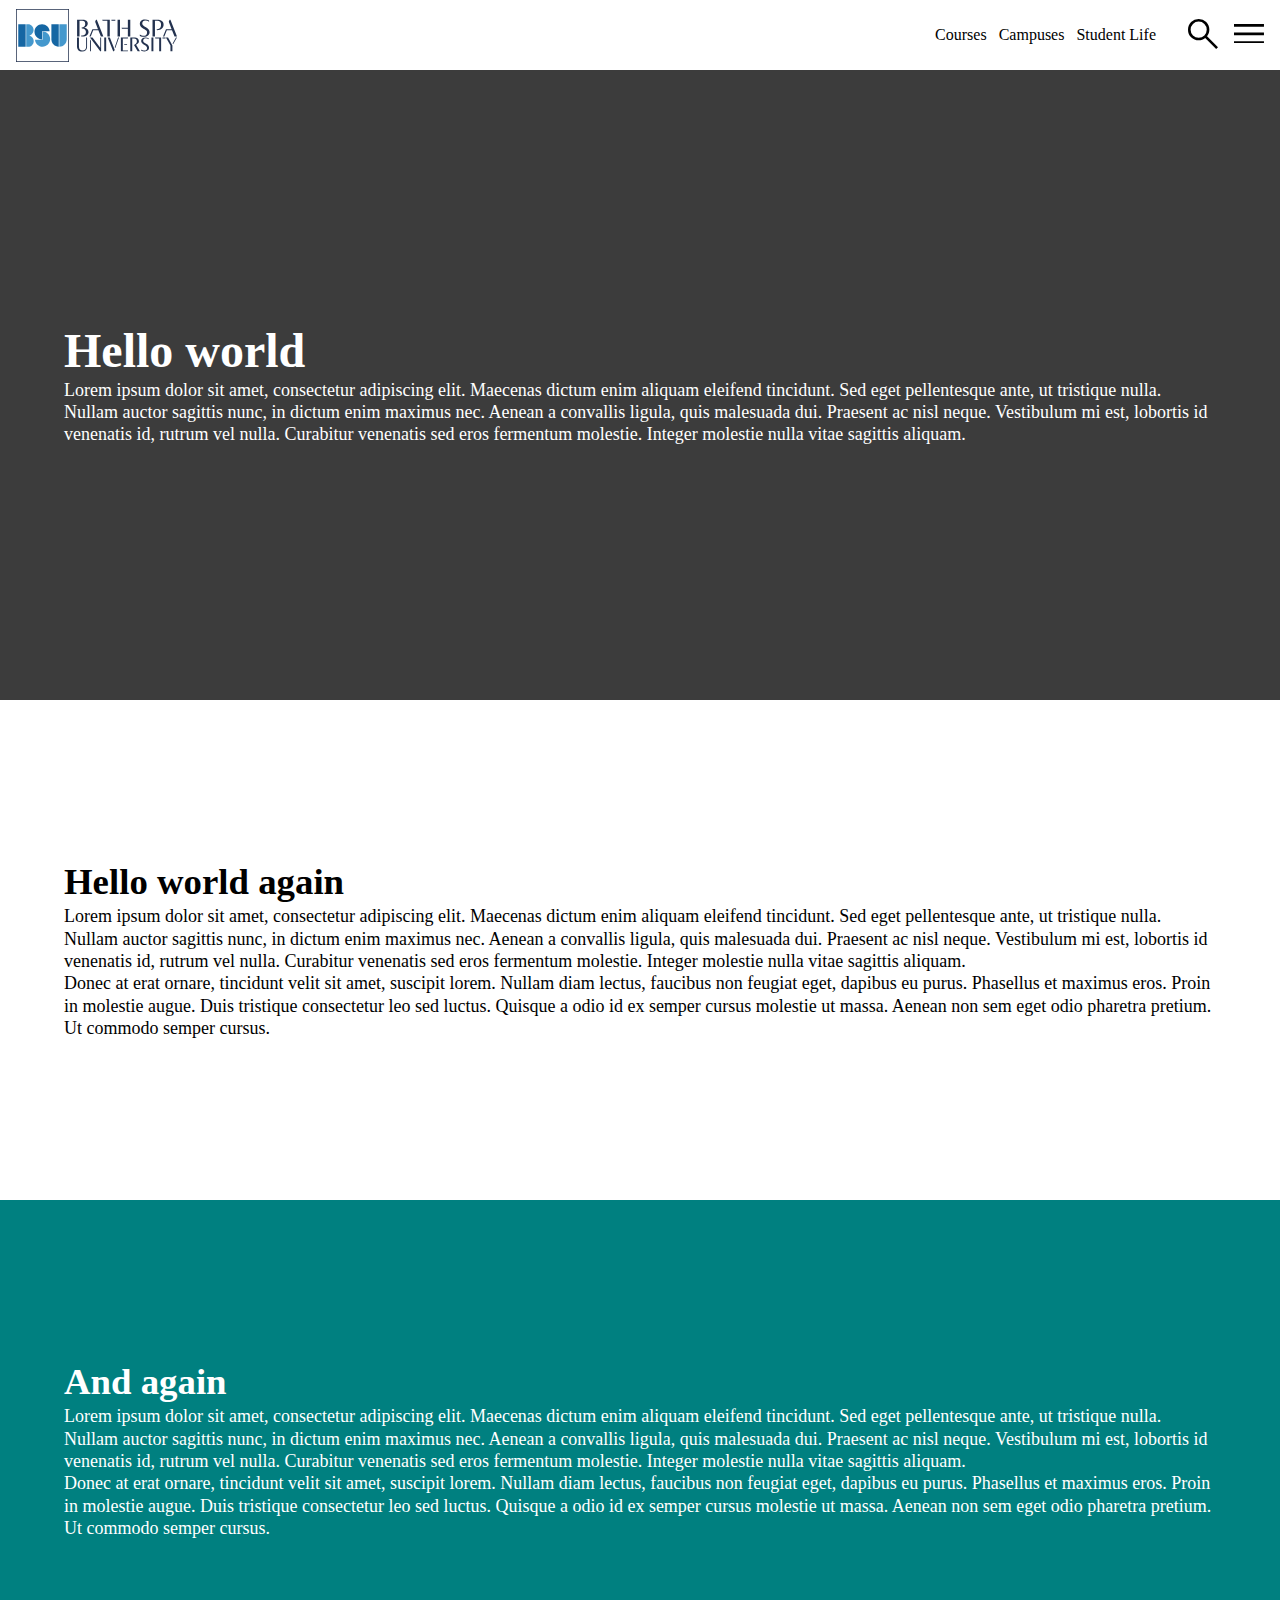
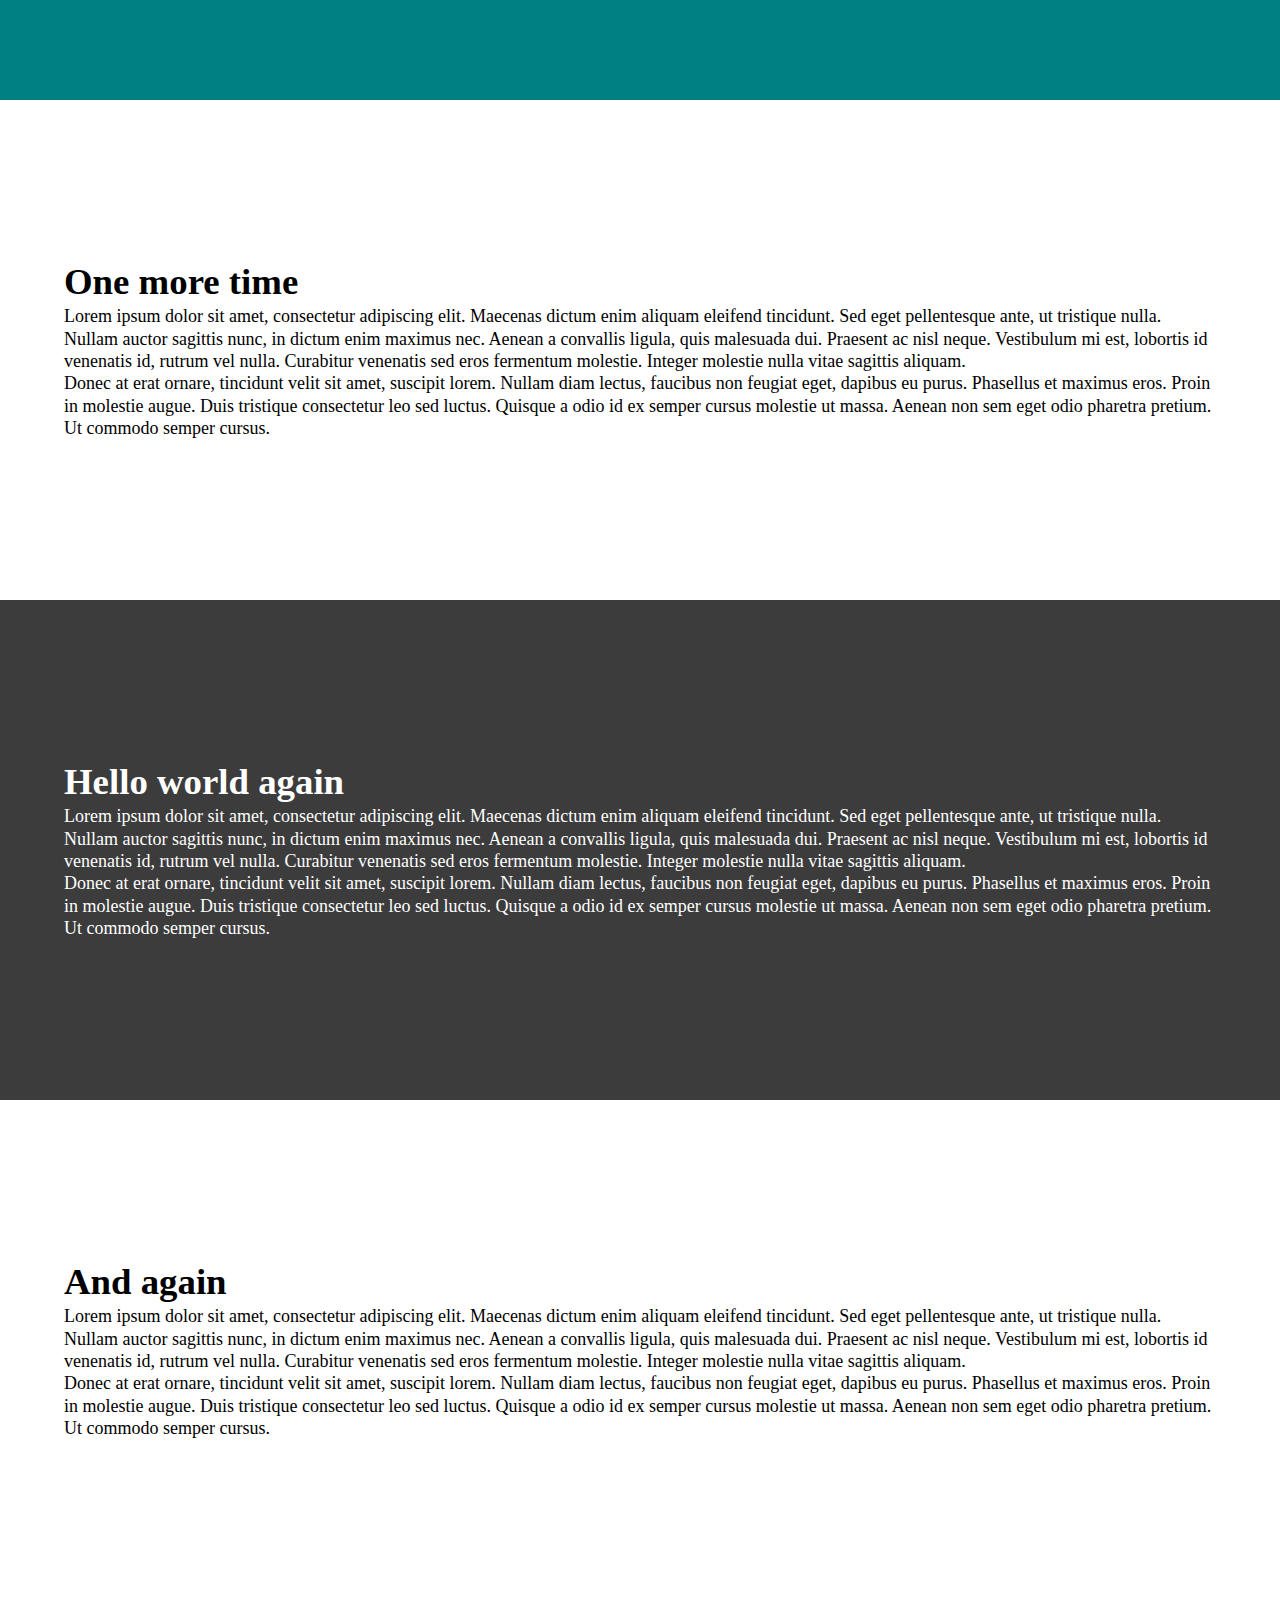
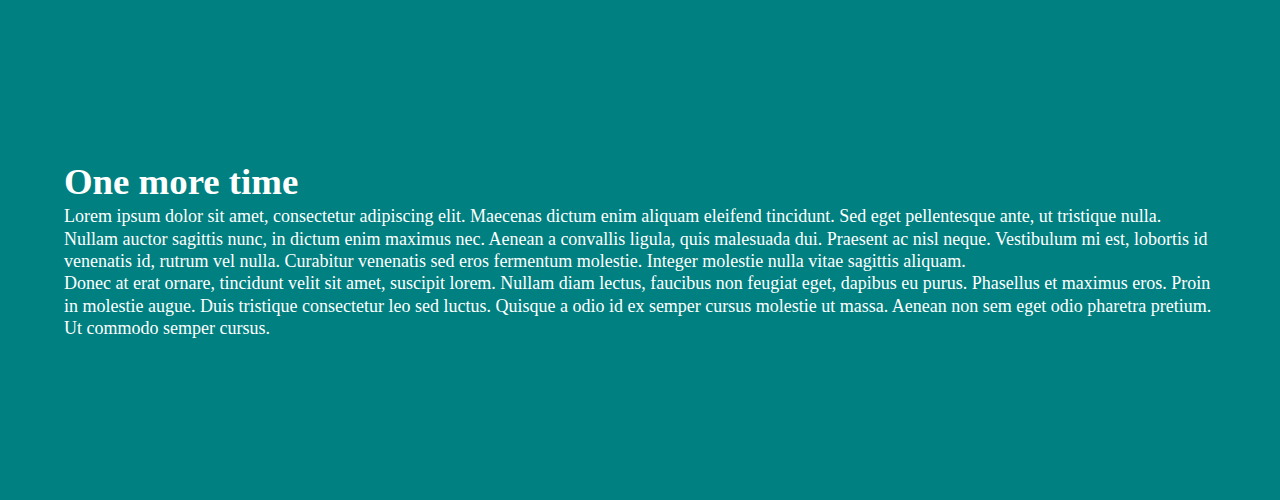
==== index-no-tran.html @ 78f5eee6 "Commit before stripping back code" ====
<!DOCTYPE html>
<html lang="en">
<head>
    <meta charset="UTF-8">
    <meta name="viewport" content="width=device-width, initial-scale=1.0">
    <title>New Header Fixed</title>
    <link rel="stylesheet" href="index.css">
</head>
<body>
    <header id="header--fixed">
        <a href="#" class="logo">
            <svg class="homepage-logo" xmlns="http://www.w3.org/2000/svg" xml:space="preserve" viewBox="0 0 1417.3 1417.3"><path class="dark-blue" d="M946.5 409.9v399.3c0 110.1 88.2 199.3 197.1 199.6V409.9z"/><path class="light-blue" d="M1356.8 409.9h-198.2v598.9h.6c109.1 0 197.6-89.4 197.6-199.6zM710.7 602.1v218.4H508.5c7.7 105.2 95.3 188.2 202.2 188.2 112 0 202.8-91 202.8-203.3s-90.8-203.3-202.8-203.3"/><path class="dark-blue" d="M697.3 813.1V596.5h202.2c-7.7-104.3-95.3-186.6-202.2-186.6-112 0-202.8 90.3-202.8 201.6s90.8 201.6 202.8 201.6"/><path class="light-blue" d="M473.6 859.2c0 82.6-66.3 149.5-148 149.5h-52.7V409.9h52.2c80 .3 144.7 67.1 144.7 149.5s-64.7 149.2-144.7 149.5h.5v.8c81.7 0 148 66.9 148 149.5"/><path class="dark-blue" d="M258.7 719.1V409.4h-198v598.9h198v-9.8z"/><path class="navy-blue" d="M1397.3 20v1377.3H20V20zm20-20H0v1417.3h1417.3z"/></svg>
            <svg style="display:none;" class="homepage-logo-title" xmlns="http://www.w3.org/2000/svg" xml:space="preserve" viewBox="44.3 47.8 1328.4 423.9"><path class="navy-blue" d="M45.2 274.4V49.5h77.5c20.7 0 36.7 5.2 47.9 15.5 11.3 10.4 16.9 22.3 16.9 36 0 12.3-3.9 23.5-11.8 33.8-7.8 10.2-19.4 17.7-34.6 22.5v1c18.6 3 32.6 9.2 42 18.8 9.3 9.6 14 21.2 14 34.8 0 17.1-6.8 31.7-20.3 44s-34.9 18.4-64 18.4h-13v-13.6h13.3c16.4 0 28.8-4.3 37.2-13 8.4-8.6 12.6-20.4 12.6-35.1 0-13.2-4.4-24.3-13.3-33.3q-13.35-13.5-34.8-13.5h-6.1l-3.4-13c14.8 0 26.6-4.1 35.3-12.3 8.8-8.2 13.1-19.6 13.1-34.1 0-13.6-3.4-24.3-10.2-31.9s-17.1-11.4-30.7-11.4H77.7v211.2H45.2zm203.4-98H323l-37.5-98.6L296 49.5h11.3l87.4 224.9h-33.1l-33.4-84.3h-68.6l-32.8 84.3H209zM480 49.5v224.9h-32.4V63.1h-63.1L379 49.5zm22.1 13.6V49.5h51.2v13.6zm113.3-13.6v224.9H583V49.5zm26.3 119.4-5.5-13.6h83.6V49.5h32.4v224.9h-32.4V168.9zm366.8 47.1c0 17.5-6.7 32.2-20.1 44s-31.1 17.7-52.9 17.7c-21.4 0-40.3-4.1-56.6-12.3v-19.1q9.9 7.5 24.6 12.6c9.8 3.4 19.3 5.1 28.7 5.1 12.1 0 22.2-3.8 30.5-11.4s12.5-18.8 12.5-33.6c0-9.1-3.3-17.2-9.9-24.4s-14.6-13.5-24.1-18.9c-9.4-5.5-18.9-11.1-28.5-16.9s-17.6-13.4-24.2-22.7q-9.9-13.95-9.9-32.4c0-15.9 5.9-29.2 17.6-39.9s28.5-16 50.3-16 40.3 3.8 55.3 11.3v19.1c-14.8-11.1-31.6-16.7-50.5-16.7-11.6 0-21.2 3.1-28.7 9.4s-11.3 15.9-11.3 28.8c0 9.3 3.4 17.6 10.1 24.9s14.8 13.5 24.4 18.8c9.6 5.2 19 10.8 28.5 16.7 9.4 5.9 17.5 13.6 24.2 23 6.6 9.4 10 20.4 10 32.9m103.7-166.5c25.5 0 45.6 6 60.4 17.9s22.2 28.6 22.2 50c0 19.3-7.5 36-22.5 50s-36.9 21-65.5 21l-5.8-13.3h10.2c16.6 0 29.1-5.1 37.4-15.4 8.3-10.2 12.5-24.2 12.5-42 0-16.6-4.4-29.9-13.3-39.8s-21.7-14.8-38.6-14.8h-29.3v211.2h-32.4V49.5zm114.3 126.9h74.4l-37.5-98.6 10.6-28.3h11.3l87.4 224.9h-33.1l-33.4-84.3h-68.6l-32.8 84.3H1187zM177.8 287.5v121.4c0 19.5-5.7 34.8-17.1 46q-17.1 16.8-49.8 16.8c-21.8 0-38.4-5.7-49.7-17.2C50 443 44.3 426.2 44.3 404.2V287.5h26.1v117q0 25.05 12 40.5c8 10.3 20 15.4 36.2 15.4 15.8 0 27.5-4.8 35.2-14.3s11.6-22.8 11.6-39.9V287.5zm174.8 0h12.1v181.4h-11.8L216.6 287.5h33.9L352.6 424zm-134.9 25.9 12.1 15.7v139.8h-12.1zM406 287.5h25.9v181.4H406zm74.8 0 63.9 160.2-7.7 21.2h-12.1l-72.7-181.4zm71.3 142.9-6.3-15.4 44-127.4h12.7zm101-131.9v159.4h69.6l-3 11H627V287.5h95.8l-3 11zm16.8 74.6h39.4v11h-35zm131.6-85.6c22.2 0 38.7 4.4 49.4 13.1s16.1 20 16.1 34c0 10.6-3.6 20-10.7 28.2q-10.8 12.3-26.7 18.6l50.4 87v.6h-29.7l-48.7-84.5c11.6-4.4 20.8-10.6 27.8-18.6q10.5-12 10.5-28.2c0-11.6-3-21-9.1-28.2s-15.7-10.9-28.9-10.9h-23.7V469h-26.1V287.5zm200.4 134.3c0 14.1-5.4 26-16.2 35.5s-25 14.3-42.7 14.3c-17.2 0-32.5-3.3-45.7-9.9v-15.4q7.95 6 19.8 10.2c7.9 2.8 15.6 4.1 23.1 4.1 9.7 0 17.9-3.1 24.6-9.2s10-15.2 10-27.1c0-7.3-2.7-13.9-8-19.7s-11.8-10.9-19.4-15.3-15.3-8.9-23-13.6q-11.55-7.05-19.5-18.3c-5.3-7.5-8-16.2-8-26.1 0-12.8 4.7-23.6 14.2-32.2 9.4-8.6 23-12.9 40.6-12.9s32.5 3 44.6 9.1v15.4c-11.9-9-25.5-13.5-40.7-13.5-9.4 0-17.1 2.5-23.1 7.6-6.1 5-9.1 12.8-9.1 23.3q0 11.25 8.1 20.1c5.4 5.9 12 10.9 19.7 15.1s15.4 8.7 23 13.5q11.4 7.2 19.5 18.6c5.4 7.5 8.2 16.3 8.2 26.4m31.3-134.3h25.9v181.4h-25.9zm128.8 0v181.4h-26.1V298.5H1085l-4.4-11zm17.9 11v-11h41.3v11zm74.1-11 57.8 103.5v77.9h-26.1v-75.7l-60.6-105.7zm67.4 88.4-6.9-10.7 44.3-77.6h13.5z"/></svg>
        </a>
        <div class="header__controls">
            <div class="header__quick-nav">
                <a href="#">Courses</a>
                <a href="#">Campuses</a>
                <a href="#">Student Life</a>
            </div>
            <button>
                <svg xmlns="http://www.w3.org/2000/svg" viewBox="136.15 -824.61 687.69 687.69">
                    <path d="M781.692-136.924 530.461-388.155q-30 24.769-69 38.769t-80.692 14q-102.55 0-173.582-71.014t-71.032-173.537 71.014-173.601q71.014-71.076 173.538-71.076 102.523 0 173.6 71.032T625.384-580q0 42.846-14.385 81.846t-38.385 67.846l251.231 251.231zm-400.923-258.46q77.308 0 130.962-53.654T565.385-580t-53.654-130.962-130.962-53.654-130.962 53.654Q196.154-657.308 196.154-580t53.653 130.962 130.962 53.654"/>
                </svg>                  
            </button>
            <button>
                <svg xmlns="http://www.w3.org/2000/svg" viewBox="140 -705.38 680 450.77">
                    <path d="M140.001-254.616v-59.999h679.998v59.999zm0-195.385v-59.998h679.998v59.998zm0-195.384v-59.999h679.998v59.999z"/>
                </svg>
            </button>
        </div>
    </header>
    <section class="section bg-grey white">
        <div class="section__inner">
            <h1>Hello world</h1>
            <p>Lorem ipsum dolor sit amet, consectetur adipiscing elit. Maecenas dictum enim aliquam eleifend tincidunt. Sed eget pellentesque ante, ut tristique nulla. Nullam auctor sagittis nunc, in dictum enim maximus nec. Aenean a convallis ligula, quis malesuada dui. Praesent ac nisl neque. Vestibulum mi est, lobortis id venenatis id, rutrum vel nulla. Curabitur venenatis sed eros fermentum molestie. Integer molestie nulla vitae sagittis aliquam.</p>
        </div>
    </section>
    <section class="section">
        <div class="section__inner">
            <h2>Hello world again</h2>
            <p>Lorem ipsum dolor sit amet, consectetur adipiscing elit. Maecenas dictum enim aliquam eleifend tincidunt. Sed eget pellentesque ante, ut tristique nulla. Nullam auctor sagittis nunc, in dictum enim maximus nec. Aenean a convallis ligula, quis malesuada dui. Praesent ac nisl neque. Vestibulum mi est, lobortis id venenatis id, rutrum vel nulla. Curabitur venenatis sed eros fermentum molestie. Integer molestie nulla vitae sagittis aliquam.</p>
            <p>Donec at erat ornare, tincidunt velit sit amet, suscipit lorem. Nullam diam lectus, faucibus non feugiat eget, dapibus eu purus. Phasellus et maximus eros. Proin in molestie augue. Duis tristique consectetur leo sed luctus. Quisque a odio id ex semper cursus molestie ut massa. Aenean non sem eget odio pharetra pretium. Ut commodo semper cursus.</p>
        </div>
    </section>
    <section class="section bg-teal white">
        <div class="section__inner">
            <h2>And again</h2>
            <p>Lorem ipsum dolor sit amet, consectetur adipiscing elit. Maecenas dictum enim aliquam eleifend tincidunt. Sed eget pellentesque ante, ut tristique nulla. Nullam auctor sagittis nunc, in dictum enim maximus nec. Aenean a convallis ligula, quis malesuada dui. Praesent ac nisl neque. Vestibulum mi est, lobortis id venenatis id, rutrum vel nulla. Curabitur venenatis sed eros fermentum molestie. Integer molestie nulla vitae sagittis aliquam.</p>
            <p>Donec at erat ornare, tincidunt velit sit amet, suscipit lorem. Nullam diam lectus, faucibus non feugiat eget, dapibus eu purus. Phasellus et maximus eros. Proin in molestie augue. Duis tristique consectetur leo sed luctus. Quisque a odio id ex semper cursus molestie ut massa. Aenean non sem eget odio pharetra pretium. Ut commodo semper cursus.</p>
        </div>
    </section>
    <section class="section">
        <div class="section__inner">
            <h2>One more time</h2>
            <p>Lorem ipsum dolor sit amet, consectetur adipiscing elit. Maecenas dictum enim aliquam eleifend tincidunt. Sed eget pellentesque ante, ut tristique nulla. Nullam auctor sagittis nunc, in dictum enim maximus nec. Aenean a convallis ligula, quis malesuada dui. Praesent ac nisl neque. Vestibulum mi est, lobortis id venenatis id, rutrum vel nulla. Curabitur venenatis sed eros fermentum molestie. Integer molestie nulla vitae sagittis aliquam.</p>
            <p>Donec at erat ornare, tincidunt velit sit amet, suscipit lorem. Nullam diam lectus, faucibus non feugiat eget, dapibus eu purus. Phasellus et maximus eros. Proin in molestie augue. Duis tristique consectetur leo sed luctus. Quisque a odio id ex semper cursus molestie ut massa. Aenean non sem eget odio pharetra pretium. Ut commodo semper cursus.</p>
        </div>
    </section>
    <section class="section bg-grey white">
        <div class="section__inner">
            <h2>Hello world again</h2>
            <p>Lorem ipsum dolor sit amet, consectetur adipiscing elit. Maecenas dictum enim aliquam eleifend tincidunt. Sed eget pellentesque ante, ut tristique nulla. Nullam auctor sagittis nunc, in dictum enim maximus nec. Aenean a convallis ligula, quis malesuada dui. Praesent ac nisl neque. Vestibulum mi est, lobortis id venenatis id, rutrum vel nulla. Curabitur venenatis sed eros fermentum molestie. Integer molestie nulla vitae sagittis aliquam.</p>
            <p>Donec at erat ornare, tincidunt velit sit amet, suscipit lorem. Nullam diam lectus, faucibus non feugiat eget, dapibus eu purus. Phasellus et maximus eros. Proin in molestie augue. Duis tristique consectetur leo sed luctus. Quisque a odio id ex semper cursus molestie ut massa. Aenean non sem eget odio pharetra pretium. Ut commodo semper cursus.</p>
        </div>
    </section>
    <section class="section">
        <div class="section__inner">
            <h2>And again</h2>
            <p>Lorem ipsum dolor sit amet, consectetur adipiscing elit. Maecenas dictum enim aliquam eleifend tincidunt. Sed eget pellentesque ante, ut tristique nulla. Nullam auctor sagittis nunc, in dictum enim maximus nec. Aenean a convallis ligula, quis malesuada dui. Praesent ac nisl neque. Vestibulum mi est, lobortis id venenatis id, rutrum vel nulla. Curabitur venenatis sed eros fermentum molestie. Integer molestie nulla vitae sagittis aliquam.</p>
            <p>Donec at erat ornare, tincidunt velit sit amet, suscipit lorem. Nullam diam lectus, faucibus non feugiat eget, dapibus eu purus. Phasellus et maximus eros. Proin in molestie augue. Duis tristique consectetur leo sed luctus. Quisque a odio id ex semper cursus molestie ut massa. Aenean non sem eget odio pharetra pretium. Ut commodo semper cursus.</p>
        </div>
    </section>
    <section class="section bg-teal white">
        <div class="section__inner">
            <h2>One more time</h2>
            <p>Lorem ipsum dolor sit amet, consectetur adipiscing elit. Maecenas dictum enim aliquam eleifend tincidunt. Sed eget pellentesque ante, ut tristique nulla. Nullam auctor sagittis nunc, in dictum enim maximus nec. Aenean a convallis ligula, quis malesuada dui. Praesent ac nisl neque. Vestibulum mi est, lobortis id venenatis id, rutrum vel nulla. Curabitur venenatis sed eros fermentum molestie. Integer molestie nulla vitae sagittis aliquam.</p>
            <p>Donec at erat ornare, tincidunt velit sit amet, suscipit lorem. Nullam diam lectus, faucibus non feugiat eget, dapibus eu purus. Phasellus et maximus eros. Proin in molestie augue. Duis tristique consectetur leo sed luctus. Quisque a odio id ex semper cursus molestie ut massa. Aenean non sem eget odio pharetra pretium. Ut commodo semper cursus.</p>
        </div>
    </section>
    
    <script src="index.js"></script>
</body>
</html>
---- index.css ----
html, body, div, span, applet, object, iframe,
h1, h2, h3, h4, h5, h6, p, blockquote, pre,
a, abbr, acronym, address, big, cite, code,
del, dfn, em, img, ins, kbd, q, s, samp,
small, strike, strong, sub, sup, tt, var,
b, u, i, center,
dl, dt, dd, ol, ul, li,
fieldset, form, label, legend,
table, caption, tbody, tfoot, thead, tr, th, td,
article, aside, canvas, details, embed, 
figure, figcaption, footer, header, hgroup, 
menu, nav, output, ruby, section, summary,
time, mark, audio, video {
	margin: 0;
	padding: 0;
	border: 0;
	vertical-align: baseline;
}

article, aside, details, figcaption, figure, 
footer, header, hgroup, menu, nav, section {
	display: block;
}
body {
	line-height: 1;
}
ol, ul {
	list-style: none;
}
blockquote, q {
	quotes: none;
}
blockquote:before, blockquote:after,
q:before, q:after {
	content: '';
	content: none;
}
table {
	border-collapse: collapse;
	border-spacing: 0;
}
button {
    -webkit-appearance: none;
    border-radius: 0;
    text-align: inherit;
    background: none;
    box-shadow: none;
    padding: 0;
    cursor: pointer;
    border: none;
    color: inherit;
    font: inherit;
  }

/*********** Template CSS *************/
h1 {
    font-size: 3rem;
    line-height: 3.4rem;
}

h2 {
    font-size: 2.3rem;
    line-height: 2.8rem;
}

p {
    font-size: 1.125rem;
    line-height: 1.4rem;
}

header {
    box-sizing: border-box;
}

section {
    padding: 4rem;
    position: relative;
    display: flex;
    justify-content: center;
    align-items: center;
    min-height: 500px;
    box-sizing: border-box;
}

section:first-of-type {
    min-height: 70vh;
}

.section__inner {
    max-width: 1600px;
    margin: 0 auto;
}

.white {
    color: white;
}

.bg-grey {
    background-color: #3C3C3C;
}

.bg-teal {
    background-color: teal;
}

header .logo .dark-blue {
    fill: #1566A3;
}

header .logo .light-blue {
    fill: #4498CD;
}

header .logo .navy-blue,
header .logo.homepage-logo-title {
    fill: #23324F;
}

/*********** Header CSS *************/
header {
    height: 70px;
    width: 100%;
    padding: 0.5rem 1rem;
    display: flex;
    justify-content: space-between;
    align-items: center;
    transition-delay: 0.5s;
}

header#header--fixed {
    position: relative;
}

header.header--fixed {
    position: fixed;
    background-color: white;
    z-index: 1;
    transition: all 0.3s ease-in-out;
}

header.header--transparent {
    background: transparent;
    z-index: 1;
    position: absolute;
    top: 0;
    transition: all 0.3s ease-in-out;
}

header.header--scroll-down {
    top: -70px;
}

header.header--scroll-up {
    top: 0px;
}

header#header--transparent + section {
    margin-top: -70px;
    padding-top: 8.375rem;
}

header.header--transparent .logo svg,
header.header--transparent .logo svg *,
header.header--transparent .header__controls svg,
header.header--transparent .header__quick-nav a {
    fill: white !important;
    transition: all 0.3s ease-in-out;
    color: white !important;
}

header .logo {
    display: flex;
    gap: 0.5rem
}

header .logo svg.homepage-logo {
    width: 53px;
}

header .logo svg.homepage-logo-title {
    display: block !important;
    width: 100px;
}

header .header__controls {
    display: flex;
    gap: 1rem;
    align-items: center;
}

header .header__controls button {
    width: 30px;
}

header .header__quick-nav {
    margin-right: 1rem;
}

header .header__quick-nav a {
    margin-right: 0.5rem;
    text-decoration: none;
    color: black;
}

header .header__quick-nav a:last-of-type {
    margin-right: unset;
}
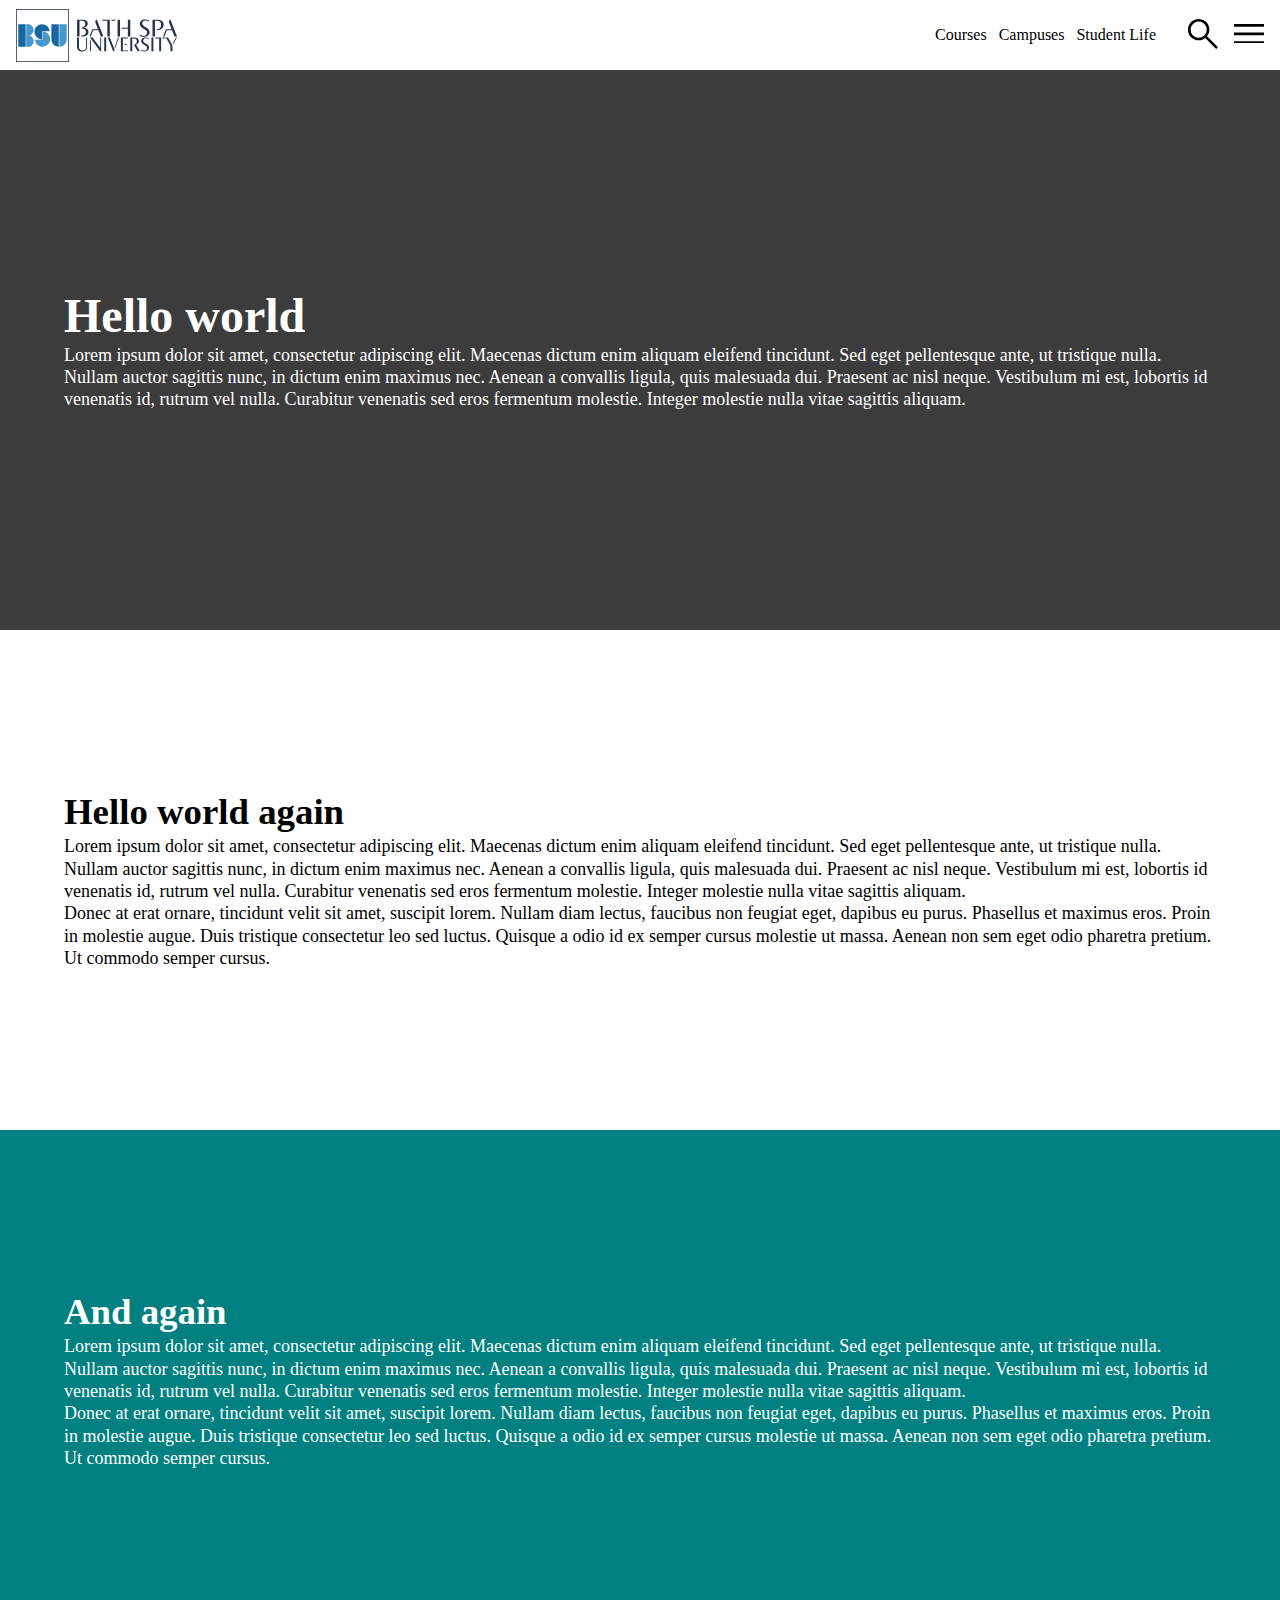
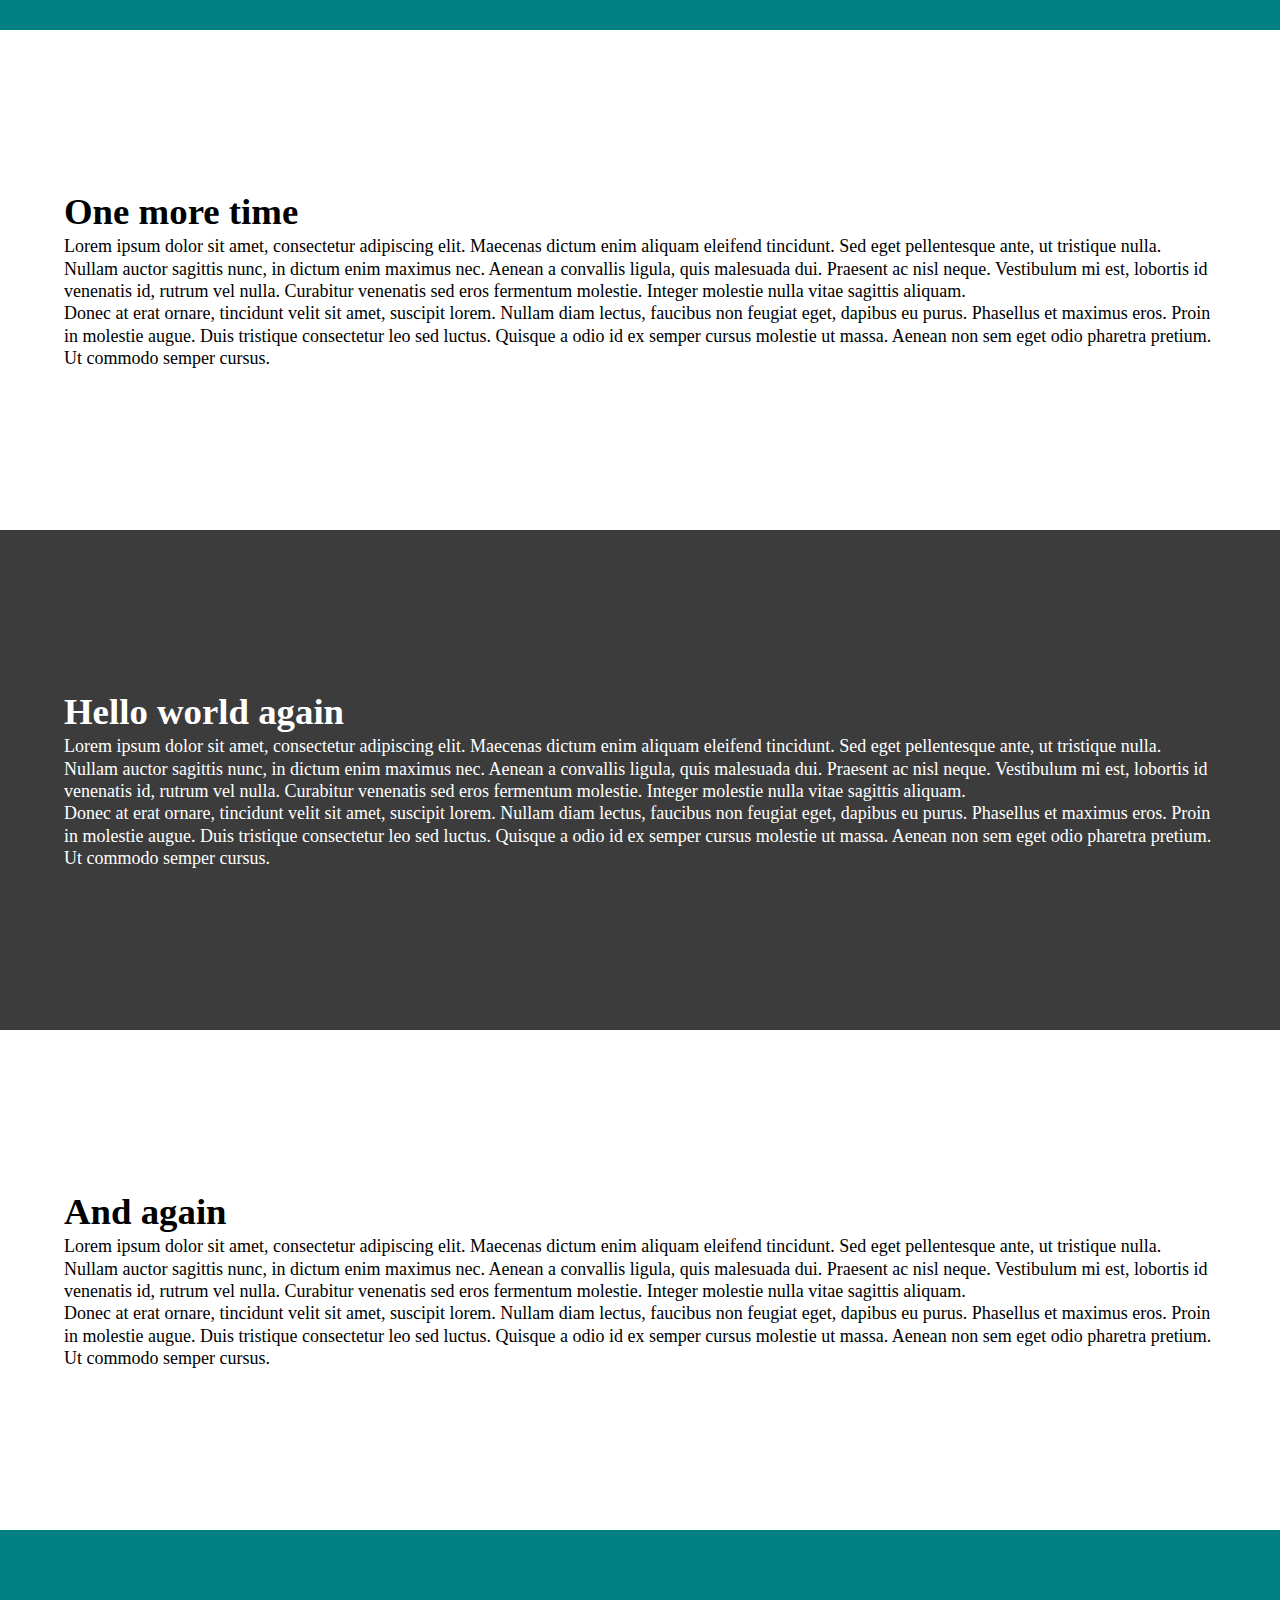
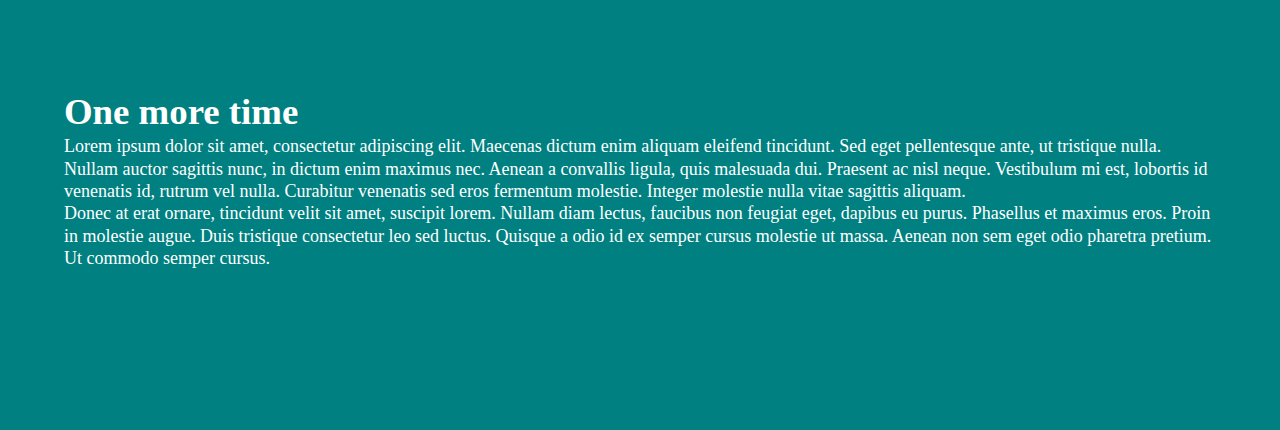
==== commit 5c52ffd1: "Update css and js name and links" ====
--- a/index-no-tran.html
+++ b/index-no-tran.html
@@ -4,7 +4,7 @@
     <meta charset="UTF-8">
     <meta name="viewport" content="width=device-width, initial-scale=1.0">
     <title>New Header Fixed</title>
-    <link rel="stylesheet" href="index.css">
+    <link rel="stylesheet" href="header-element.css">
 </head>
 <body>
     <header id="header--fixed">
@@ -79,6 +79,6 @@
         </div>
     </section>
     
-    <script src="index.js"></script>
+    <script src="header-element.js"></script>
 </body>
 </html>--- a/header-element.css
+++ b/header-element.css
@@ -0,0 +1,242 @@
+html, body, div, span, applet, object, iframe,
+h1, h2, h3, h4, h5, h6, p, blockquote, pre,
+a, abbr, acronym, address, big, cite, code,
+del, dfn, em, img, ins, kbd, q, s, samp,
+small, strike, strong, sub, sup, tt, var,
+b, u, i, center,
+dl, dt, dd, ol, ul, li,
+fieldset, form, label, legend,
+table, caption, tbody, tfoot, thead, tr, th, td,
+article, aside, canvas, details, embed, 
+figure, figcaption, footer, header, hgroup, 
+menu, nav, output, ruby, section, summary,
+time, mark, audio, video {
+	margin: 0;
+	padding: 0;
+	border: 0;
+	vertical-align: baseline;
+}
+
+article, aside, details, figcaption, figure, 
+footer, header, hgroup, menu, nav, section {
+	display: block;
+}
+body {
+	line-height: 1;
+}
+ol, ul {
+	list-style: none;
+}
+blockquote, q {
+	quotes: none;
+}
+blockquote:before, blockquote:after,
+q:before, q:after {
+	content: '';
+	content: none;
+}
+table {
+	border-collapse: collapse;
+	border-spacing: 0;
+}
+button {
+    -webkit-appearance: none;
+    border-radius: 0;
+    text-align: inherit;
+    background: none;
+    box-shadow: none;
+    padding: 0;
+    cursor: pointer;
+    border: none;
+    color: inherit;
+    font: inherit;
+  }
+
+/*********** Template CSS *************/
+h1 {
+    font-size: 3rem;
+    line-height: 3.4rem;
+}
+
+h2 {
+    font-size: 2.3rem;
+    line-height: 2.8rem;
+}
+
+p {
+    font-size: 1.125rem;
+    line-height: 1.4rem;
+}
+
+header {
+    box-sizing: border-box;
+}
+
+section {
+    padding: 4rem;
+    position: relative;
+    display: flex;
+    justify-content: center;
+    align-items: center;
+    min-height: 500px;
+    box-sizing: border-box;
+}
+
+section:first-of-type {
+    min-height: 70vh;
+}
+
+.section__inner {
+    max-width: 1600px;
+    margin: 0 auto;
+}
+
+.white {
+    color: white;
+}
+
+.bg-grey {
+    background-color: #3C3C3C;
+}
+
+.bg-teal {
+    background-color: teal;
+}
+
+header .logo .dark-blue {
+    fill: #1566A3;
+}
+
+header .logo .light-blue {
+    fill: #4498CD;
+}
+
+header .logo .navy-blue,
+header .logo.homepage-logo-title {
+    fill: #23324F;
+}
+
+/*********** Header CSS *************/
+header {
+    height: 70px;
+    width: 100%;
+    padding: 0.5rem 1rem;
+    display: flex;
+    justify-content: space-between;
+    align-items: center;
+}
+
+header#header--fixed {
+    position: absolute;
+    top: 0;
+    z-index: 1;
+    background: white;
+}
+
+header.header--fixed {
+    position: fixed !important;
+    background-color: white;
+    z-index: 1;
+    top: 0;
+    opacity: 0;
+}
+
+header.header--transparent {
+    background: transparent;
+    z-index: 1;
+    position: absolute;
+    top: 0;
+    transition: all 0.4s ease-in-out;
+}
+
+header.header--scroll-down {
+    animation-name: scrollDown;
+    animation-duration: 0.5s;
+    animation-fill-mode: forwards;
+    opacity: 0;
+    transition: opacity 0.2s ease-in-out;
+    transition-delay: 0.5s;
+}
+
+header.header--scroll-up {
+    animation-name: scrollUp;
+    animation-duration: 0.5s;
+    animation-fill-mode: forwards;
+    opacity: 1;
+}
+
+header#header--transparent + section {
+    margin-top: -70px;
+    padding-top: 8.375rem;
+}
+
+header#header--fixed + section {
+    padding-top: 8.375rem;
+}
+
+header.header--transparent .logo svg,
+header.header--transparent .logo svg *,
+header.header--transparent .header__controls svg,
+header.header--transparent .header__quick-nav a {
+    fill: white !important;
+    color: white !important;
+    transition: all 0.4s ease-in-out;
+}
+
+header .logo {
+    display: flex;
+    gap: 0.5rem
+}
+
+header .logo svg.homepage-logo {
+    width: 53px;
+}
+
+header .logo svg.homepage-logo-title {
+    display: block !important;
+    width: 100px;
+}
+
+header .header__controls {
+    display: flex;
+    gap: 1rem;
+    align-items: center;
+}
+
+header .header__controls button {
+    width: 30px;
+}
+
+header .header__quick-nav {
+    margin-right: 1rem;
+}
+
+header .header__quick-nav a {
+    margin-right: 0.5rem;
+    text-decoration: none;
+    color: black;
+}
+
+header .header__quick-nav a:last-of-type {
+    margin-right: unset;
+}
+
+@keyframes scrollUp {
+    0% {
+      transform: translateY(-70px);
+    }
+  
+    100% {
+      transform: translateY(0px);
+    }
+}
+
+@keyframes scrollDown {
+    0% {
+      transform: translateY(0);
+    }
+  
+    100% {
+      transform: translateY(-70px);
+    }
+}